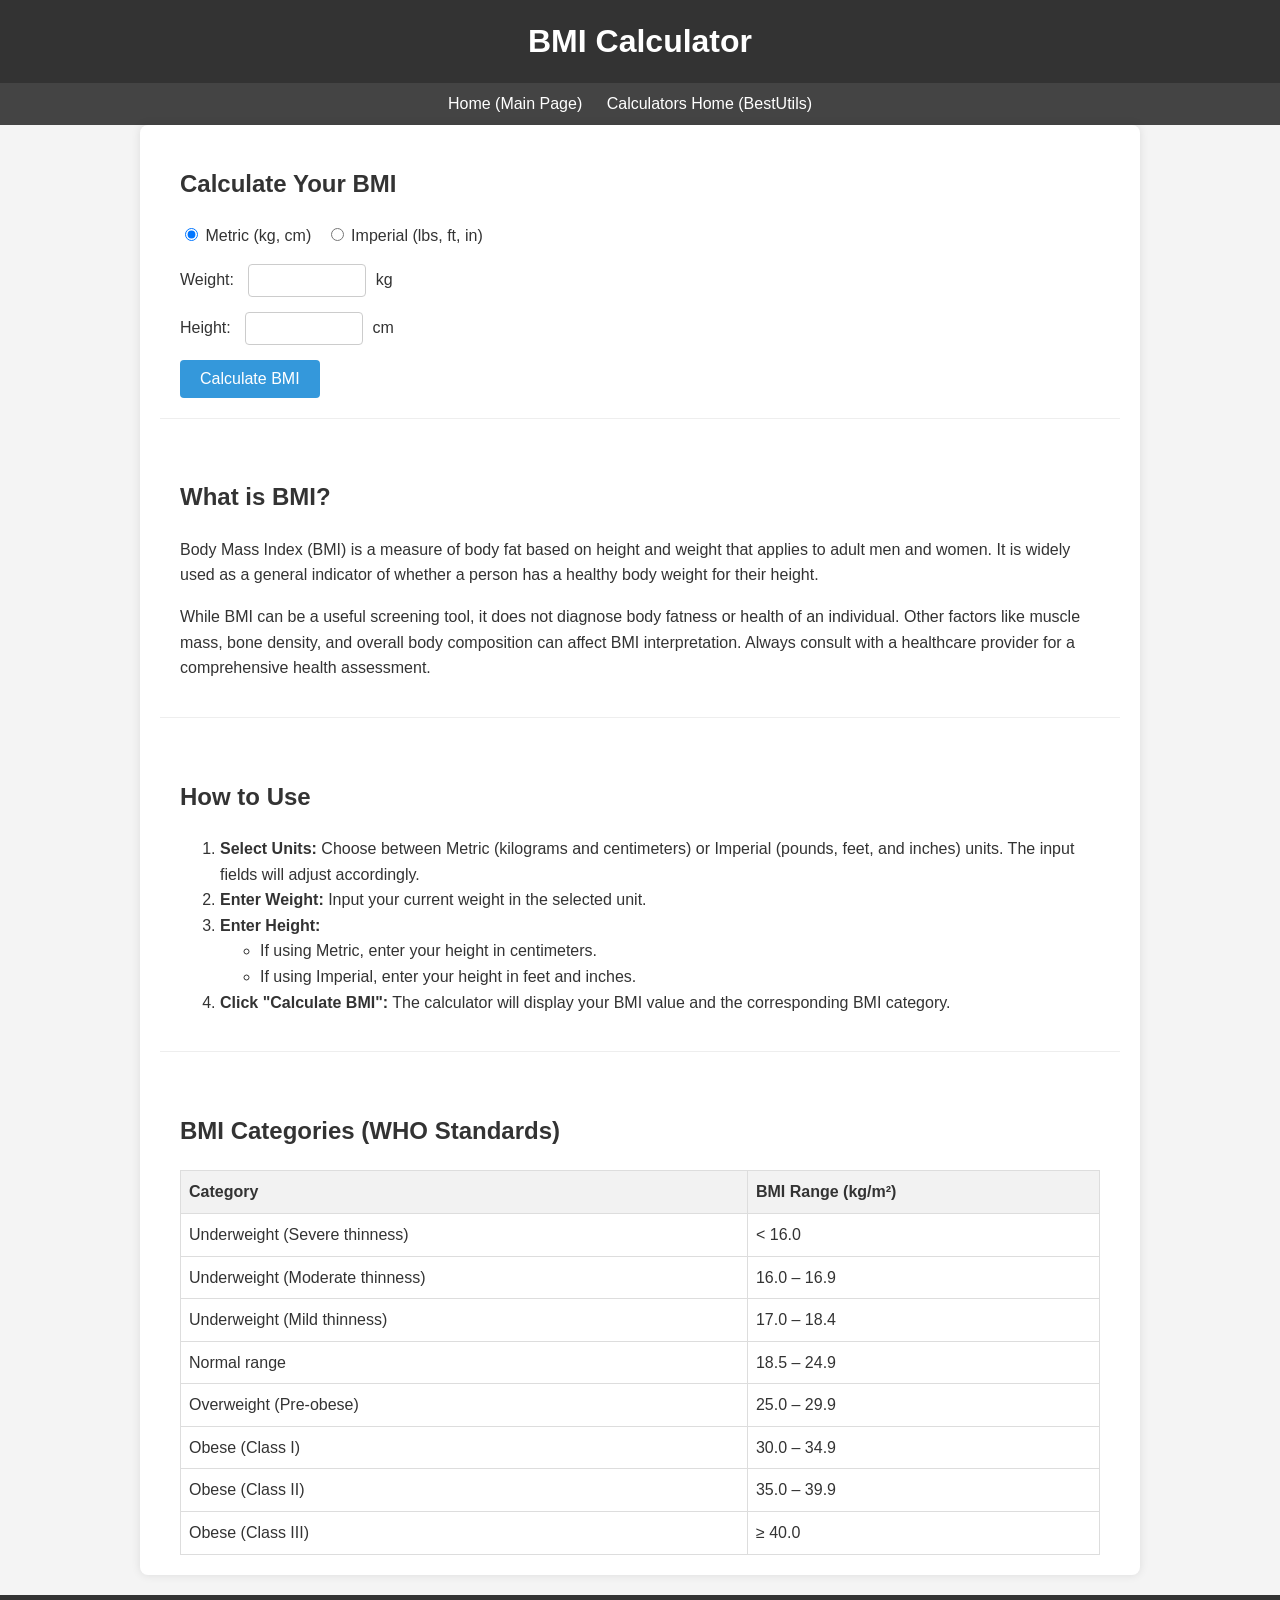
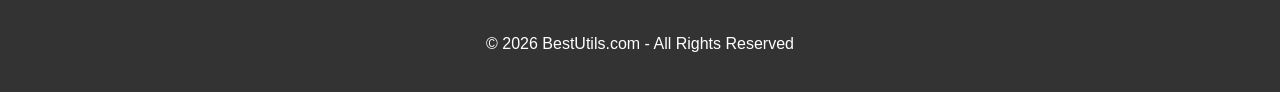
==== calculators/bmi-calculator.html @ e2a1e4fc "feat: Implement first three calculators with SEO and structure This commit includes the initial proj" ====
<!DOCTYPE html>
<html lang="en">
<head>
    <meta charset="UTF-8">
    <meta name="viewport" content="width=device-width, initial-scale=1.0">
    <title>BMI Calculator - Calculate Your Body Mass Index | BestUtils.com</title>
    <meta name="description" content="Use our free BMI Calculator to determine your Body Mass Index. Input your height and weight to get your BMI score and understand its implications for your health.">
    <meta name="robots" content="index,follow">
    <link rel="canonical" href="https://bestutils.com/calculators/bmi-calculator.html">
    <link rel="stylesheet" href="../css/style.css">

    <script type="application/ld+json">
    {
      "@context": "https://schema.org",
      "@type": "HowTo",
      "name": "How to Use the BMI Calculator",
      "description": "Calculate your Body Mass Index using metric or imperial units.",
      "step": [
        {
          "@type": "HowToStep",
          "name": "Select Units",
          "text": "Choose your preferred unit system: Metric (kilograms and centimeters) or Imperial (pounds and inches)."
        },
        {
          "@type": "HowToStep",
          "name": "Enter Weight",
          "text": "Input your weight in the selected unit (kg or lbs)."
        },
        {
          "@type": "HowToStep",
          "name": "Enter Height",
          "text": "Input your height in the selected unit (cm or feet and inches)."
        },
        {
          "@type": "HowToStep",
          "name": "Calculate BMI",
          "text": "Click the 'Calculate BMI' button to see your BMI value and category."
        }
      ]
    }
    </script>
    <style>
        /* Styles specific to BMI calculator for better layout */
        #bmiForm .unit-selector, #bmiForm .input-group { margin-bottom: 15px; }
        #bmiForm label { display: inline-block; width: auto; margin-right: 10px; }
        #bmiForm input[type="number"], #bmiForm input[type="text"] { width: 100px; padding: 8px; margin-right:5px; border: 1px solid #ccc; border-radius: 4px; }
        #bmiForm .imperial-height input { width: 70px; } /* Smaller inputs for feet/inches */
        #bmiForm button { padding: 10px 20px; background-color: #3498db; color: white; border: none; border-radius: 4px; cursor: pointer; font-size: 1rem; }
        #bmiForm button:hover { background-color: #2980b9; }
        #bmiResult { margin-top: 20px; padding: 15px; border: 1px solid #eee; border-radius: 5px; background-color: #f9f9f9; }
        #bmiResult p { margin: 5px 0; font-size: 1.1rem; }
        #bmiResult .category { font-weight: bold; }
        .bmi-table table { width: 100%; border-collapse: collapse; margin-top: 10px; }
        .bmi-table th, .bmi-table td { border: 1px solid #ddd; padding: 8px; text-align: left; }
        .bmi-table th { background-color: #f2f2f2; }
    </style>
</head>
<body>
    <header>
        <h1>BMI Calculator</h1>
    </header>

    <nav>
        <ul>
            <li><a href="../index.html">Home (Main Page)</a></li>
            <li><a href="https://bestutils.com/calculators/">Calculators Home (BestUtils)</a></li>
        </ul>
    </nav>

    <main class="container">
        <article>
            <section id="calculator">
                <h2>Calculate Your BMI</h2>
                <form id="bmiForm">
                    <div class="unit-selector">
                        <label><input type="radio" name="unitSystem" value="metric" checked onchange="toggleUnits()"> Metric (kg, cm)</label>
                        <label><input type="radio" name="unitSystem" value="imperial" onchange="toggleUnits()"> Imperial (lbs, ft, in)</label>
                    </div>

                    <div class="input-group">
                        <label for="weight">Weight:</label>
                        <input type="number" id="weight" name="weight" step="any" required>
                        <span id="weightUnit">kg</span>
                    </div>

                    <div class="input-group">
                        <label for="height">Height:</label>
                        <span id="metricHeightGroup">
                            <input type="number" id="heightCm" name="heightCm" step="any" required>
                            <span id="heightUnitCm">cm</span>
                        </span>
                        <span id="imperialHeightGroup" style="display:none;">
                            <input type="number" id="heightFt" name="heightFt" placeholder="ft" step="any">
                            <input type="number" id="heightIn" name="heightIn" placeholder="in" step="any">
                        </span>
                    </div>
                    <button type="button" onclick="calculateBmi()">Calculate BMI</button>
                </form>
                <div id="bmiResult" style="display:none;">
                    <p>Your BMI: <span id="bmiValue" style="font-weight:bold;"></span></p>
                    <p>Category: <span id="bmiCategory" class="category"></span></p>
                </div>
            </section>

            <section id="description">
                <h2>What is BMI?</h2>
                <p>Body Mass Index (BMI) is a measure of body fat based on height and weight that applies to adult men and women. It is widely used as a general indicator of whether a person has a healthy body weight for their height.</p>
                <p>While BMI can be a useful screening tool, it does not diagnose body fatness or health of an individual. Other factors like muscle mass, bone density, and overall body composition can affect BMI interpretation. Always consult with a healthcare provider for a comprehensive health assessment.</p>
            </section>

            <section id="how-to-use">
                <h2>How to Use</h2>
                <ol>
                    <li><strong>Select Units:</strong> Choose between Metric (kilograms and centimeters) or Imperial (pounds, feet, and inches) units. The input fields will adjust accordingly.</li>
                    <li><strong>Enter Weight:</strong> Input your current weight in the selected unit.</li>
                    <li><strong>Enter Height:</strong>
                        <ul>
                            <li>If using Metric, enter your height in centimeters.</li>
                            <li>If using Imperial, enter your height in feet and inches.</li>
                        </ul>
                    </li>
                    <li><strong>Click "Calculate BMI":</strong> The calculator will display your BMI value and the corresponding BMI category.</li>
                </ol>
            </section>

            <section id="bmi-categories" class="bmi-table">
                <h2>BMI Categories (WHO Standards)</h2>
                <table>
                    <thead>
                        <tr>
                            <th>Category</th>
                            <th>BMI Range (kg/m²)</th>
                        </tr>
                    </thead>
                    <tbody>
                        <tr>
                            <td>Underweight (Severe thinness)</td>
                            <td>&lt; 16.0</td>
                        </tr>
                        <tr>
                            <td>Underweight (Moderate thinness)</td>
                            <td>16.0 – 16.9</td>
                        </tr>
                        <tr>
                            <td>Underweight (Mild thinness)</td>
                            <td>17.0 – 18.4</td>
                        </tr>
                        <tr>
                            <td>Normal range</td>
                            <td>18.5 – 24.9</td>
                        </tr>
                        <tr>
                            <td>Overweight (Pre-obese)</td>
                            <td>25.0 – 29.9</td>
                        </tr>
                        <tr>
                            <td>Obese (Class I)</td>
                            <td>30.0 – 34.9</td>
                        </tr>
                        <tr>
                            <td>Obese (Class II)</td>
                            <td>35.0 – 39.9</td>
                        </tr>
                        <tr>
                            <td>Obese (Class III)</td>
                            <td>≥ 40.0</td>
                        </tr>
                    </tbody>
                </table>
            </section>
        </article>
    </main>

    <footer>
        <p>&copy; <script>document.write(new Date().getFullYear())</script> BestUtils.com - All Rights Reserved</p>
    </footer>

    <script>
        function toggleUnits() {
            const unitSystem = document.querySelector('input[name="unitSystem"]:checked').value;
            const weightUnit = document.getElementById('weightUnit');
            const metricHeightGroup = document.getElementById('metricHeightGroup');
            const imperialHeightGroup = document.getElementById('imperialHeightGroup');
            const heightCmInput = document.getElementById('heightCm');
            const heightFtInput = document.getElementById('heightFt');
            const heightInInput = document.getElementById('heightIn');

            if (unitSystem === 'metric') {
                weightUnit.textContent = 'kg';
                metricHeightGroup.style.display = 'inline';
                imperialHeightGroup.style.display = 'none';
                heightCmInput.required = true;
                heightFtInput.required = false;
                heightInInput.required = false;
            } else { // imperial
                weightUnit.textContent = 'lbs';
                metricHeightGroup.style.display = 'none';
                imperialHeightGroup.style.display = 'inline';
                heightCmInput.required = false;
                heightFtInput.required = true;
                // heightInInput.required = true; // Not strictly, can be 0
            }
            // Clear inputs when switching
            document.getElementById('weight').value = '';
            heightCmInput.value = '';
            heightFtInput.value = '';
            heightInInput.value = '';
            document.getElementById('bmiResult').style.display = 'none';
        }

        function calculateBmi() {
            const unitSystem = document.querySelector('input[name="unitSystem"]:checked').value;
            let weight = parseFloat(document.getElementById('weight').value);
            let height; // height in meters

            if (isNaN(weight) || weight <= 0) {
                alert('Please enter a valid positive weight.');
                return;
            }

            if (unitSystem === 'metric') {
                const heightCm = parseFloat(document.getElementById('heightCm').value);
                if (isNaN(heightCm) || heightCm <= 0) {
                    alert('Please enter a valid positive height in centimeters.');
                    return;
                }
                height = heightCm / 100; // Convert cm to meters
            } else { // imperial
                const heightFt = parseFloat(document.getElementById('heightFt').value) || 0;
                const heightIn = parseFloat(document.getElementById('heightIn').value) || 0;
                if ((isNaN(heightFt) || isNaN(heightIn)) || (heightFt <= 0 && heightIn <= 0) || heightFt < 0 || heightIn < 0) {
                    alert('Please enter a valid positive height in feet and/or inches.');
                    return;
                }
                height = ((heightFt * 12) + heightIn) * 0.0254; // Convert feet and inches to meters
                weight = weight * 0.453592; // Convert lbs to kg
            }

            if (height <= 0) {
                 alert('Please enter a valid positive height.');
                return;
            }

            const bmi = weight / (height * height);
            displayBmiResult(bmi);
        }

        function displayBmiResult(bmi) {
            const bmiValueEl = document.getElementById('bmiValue');
            const bmiCategoryEl = document.getElementById('bmiCategory');
            let category = '';

            if (bmi < 16.0) category = 'Underweight (Severe thinness)';
            else if (bmi >= 16.0 && bmi <= 16.9) category = 'Underweight (Moderate thinness)';
            else if (bmi >= 17.0 && bmi <= 18.4) category = 'Underweight (Mild thinness)';
            else if (bmi >= 18.5 && bmi <= 24.9) category = 'Normal range';
            else if (bmi >= 25.0 && bmi <= 29.9) category = 'Overweight (Pre-obese)';
            else if (bmi >= 30.0 && bmi <= 34.9) category = 'Obese (Class I)';
            else if (bmi >= 35.0 && bmi <= 39.9) category = 'Obese (Class II)';
            else if (bmi >= 40.0) category = 'Obese (Class III)';
            else category = 'N/A';

            bmiValueEl.textContent = bmi.toFixed(2);
            bmiCategoryEl.textContent = category;
            document.getElementById('bmiResult').style.display = 'block';
        }
        
        // Initialize units on page load
        document.addEventListener('DOMContentLoaded', toggleUnits);
    </script>
</body>
</html>
---- css/style.css ----
body { font-family: sans-serif; line-height: 1.6; margin: 0; padding: 0; background-color: #f4f4f4; color: #333; }
header { background: #333; color: #fff; padding: 1rem 0; text-align: center; }
header h1 { margin: 0; }
nav { background: #444; padding: 0.5rem; text-align: center;}
nav ul { list-style: none; padding: 0; margin: 0; }
nav ul li { display: inline; margin-right: 20px; }
nav ul li a { color: #fff; text-decoration: none; }
main { padding: 20px; } /* This was main.container before, generalise to main */
.container { max-width: 960px; margin: auto; /*overflow: auto; */ /* Removed overflow:auto for now */ padding: 0 20px; background-color: #fff; border-radius: 8px; box-shadow: 0 0 10px rgba(0,0,0,0.1); }
section { margin-bottom: 20px; padding: 20px; border-bottom: 1px #eee solid; }
section:last-child { border-bottom: none; }
h2 { color: #333; }
.calculator-list article { margin-bottom: 15px; padding: 15px; background-color: #f9f9f9; border-radius: 5px; }
.calculator-list h3 { margin-top: 0; }
footer { text-align: center; padding: 20px; background: #333; color: #fff; margin-top: 20px;}
a { color: #3498db; }
a:hover { color: #2980b9; }

/* Basic responsive adjustments */
@media (max-width: 768px) {
    nav ul li { display: block; margin-bottom: 10px; margin-right: 0; }
    .container { padding: 0 10px; }
    main { padding: 10px; }
    section { padding: 15px; }
}

@media (max-width: 480px) {
    header h1 { font-size: 1.8rem; }
    h2 { font-size: 1.5rem; }
    body { font-size: 0.95rem; }
}
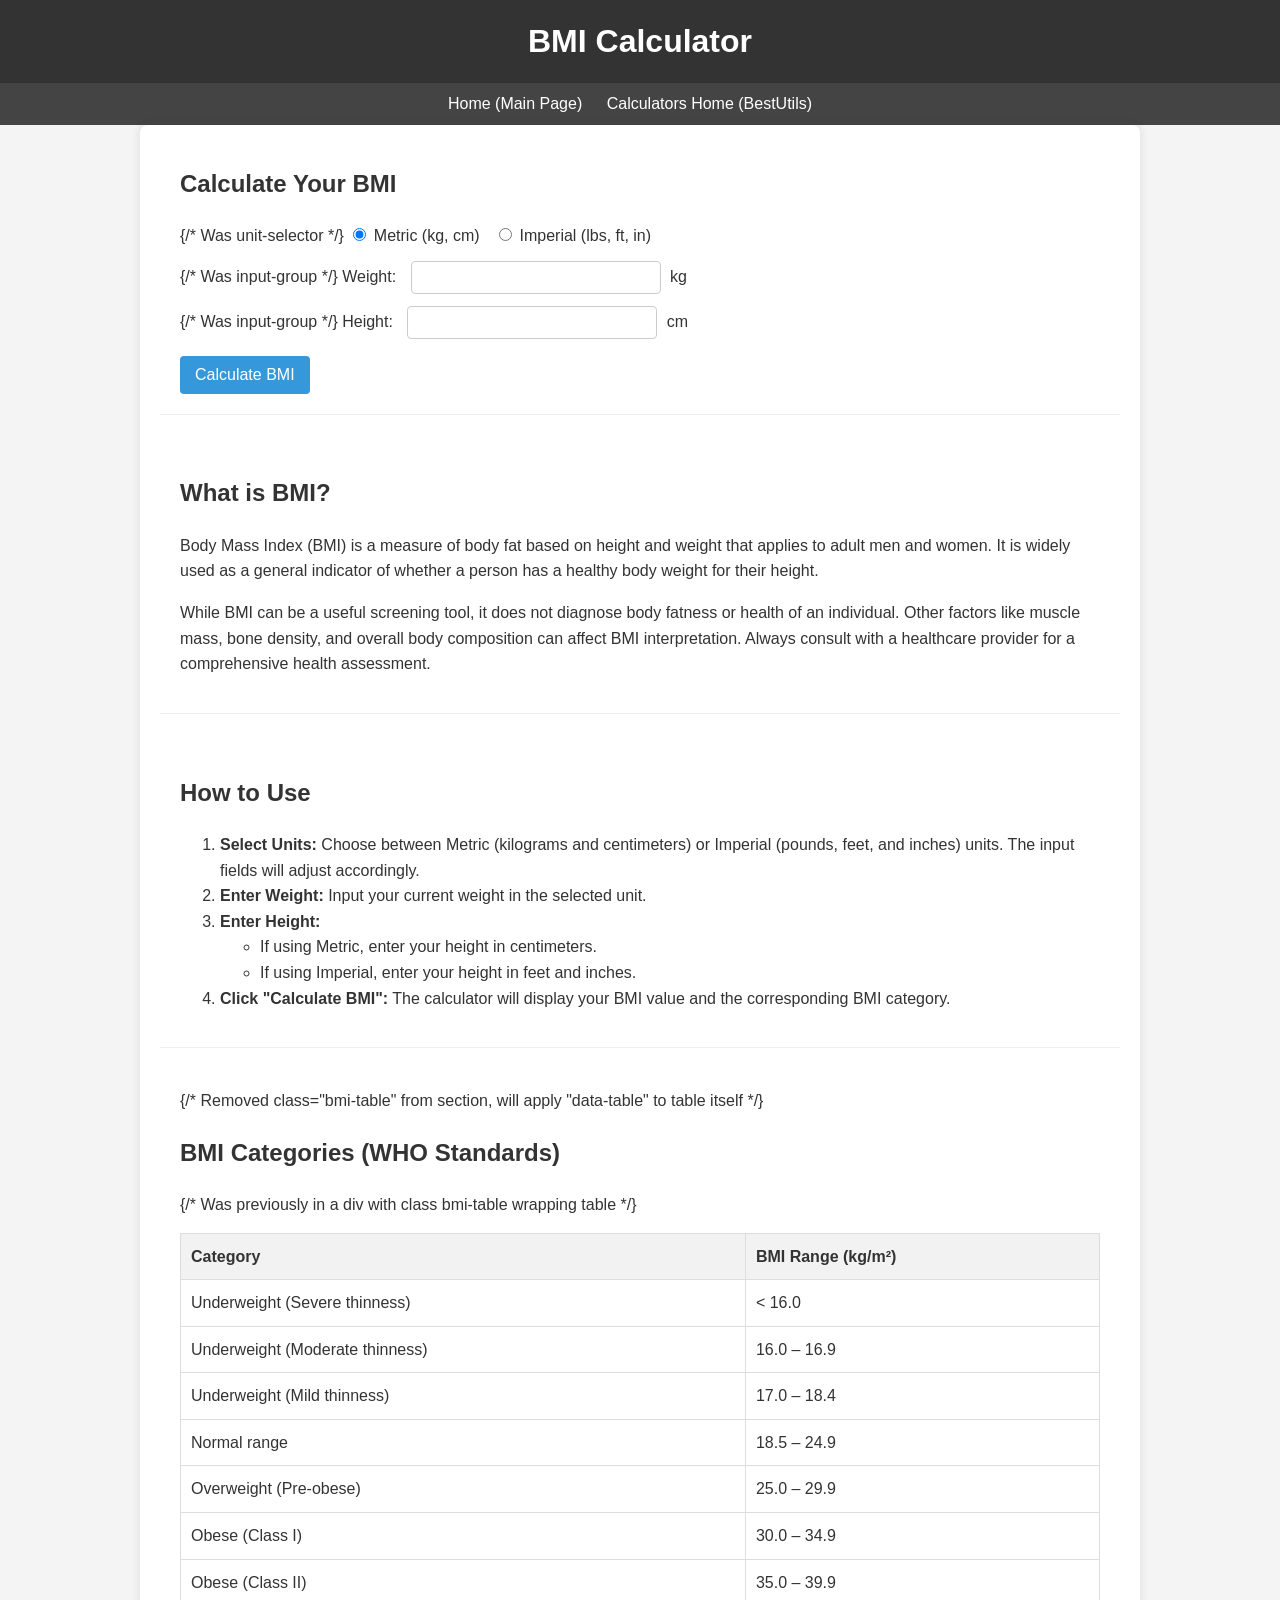
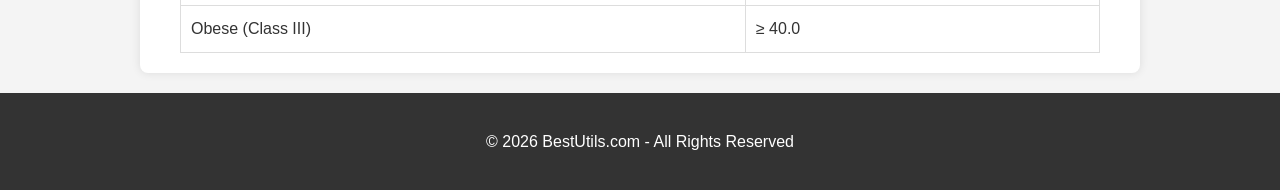
==== commit 12a43ea1: "feat: Complete development of initial six calculators and site structure This commit finalizes the d" ====
--- a/calculators/bmi-calculator.html
+++ b/calculators/bmi-calculator.html
@@ -39,21 +39,7 @@
       ]
     }
     </script>
-    <style>
-        /* Styles specific to BMI calculator for better layout */
-        #bmiForm .unit-selector, #bmiForm .input-group { margin-bottom: 15px; }
-        #bmiForm label { display: inline-block; width: auto; margin-right: 10px; }
-        #bmiForm input[type="number"], #bmiForm input[type="text"] { width: 100px; padding: 8px; margin-right:5px; border: 1px solid #ccc; border-radius: 4px; }
-        #bmiForm .imperial-height input { width: 70px; } /* Smaller inputs for feet/inches */
-        #bmiForm button { padding: 10px 20px; background-color: #3498db; color: white; border: none; border-radius: 4px; cursor: pointer; font-size: 1rem; }
-        #bmiForm button:hover { background-color: #2980b9; }
-        #bmiResult { margin-top: 20px; padding: 15px; border: 1px solid #eee; border-radius: 5px; background-color: #f9f9f9; }
-        #bmiResult p { margin: 5px 0; font-size: 1.1rem; }
-        #bmiResult .category { font-weight: bold; }
-        .bmi-table table { width: 100%; border-collapse: collapse; margin-top: 10px; }
-        .bmi-table th, .bmi-table td { border: 1px solid #ddd; padding: 8px; text-align: left; }
-        .bmi-table th { background-color: #f2f2f2; }
-    </style>
+    <!-- Removed style block -->
 </head>
 <body>
     <header>
@@ -71,19 +57,19 @@
         <article>
             <section id="calculator">
                 <h2>Calculate Your BMI</h2>
-                <form id="bmiForm">
-                    <div class="unit-selector">
+                <form id="bmiForm" class="calculator-form">
+                    <div class="form-group"> {/* Was unit-selector */}
                         <label><input type="radio" name="unitSystem" value="metric" checked onchange="toggleUnits()"> Metric (kg, cm)</label>
                         <label><input type="radio" name="unitSystem" value="imperial" onchange="toggleUnits()"> Imperial (lbs, ft, in)</label>
                     </div>
 
-                    <div class="input-group">
+                    <div class="form-group"> {/* Was input-group */}
                         <label for="weight">Weight:</label>
                         <input type="number" id="weight" name="weight" step="any" required>
                         <span id="weightUnit">kg</span>
                     </div>
 
-                    <div class="input-group">
+                    <div class="form-group"> {/* Was input-group */}
                         <label for="height">Height:</label>
                         <span id="metricHeightGroup">
                             <input type="number" id="heightCm" name="heightCm" step="any" required>
@@ -96,9 +82,9 @@
                     </div>
                     <button type="button" onclick="calculateBmi()">Calculate BMI</button>
                 </form>
-                <div id="bmiResult" style="display:none;">
-                    <p>Your BMI: <span id="bmiValue" style="font-weight:bold;"></span></p>
-                    <p>Category: <span id="bmiCategory" class="category"></span></p>
+                <div id="bmiResult" class="calculator-result" style="display:none;">
+                    <p>Your BMI: <span id="bmiValue" class="value"></span></p>
+                    <p>Category: <span id="bmiCategory" class="category"></span></p> {/* Existing class "category" can be kept if it has specific styles or for JS, but .value is for the number itself */}
                 </div>
             </section>
 
@@ -123,9 +109,9 @@
                 </ol>
             </section>
 
-            <section id="bmi-categories" class="bmi-table">
+            <section id="bmi-categories"> {/* Removed class="bmi-table" from section, will apply "data-table" to table itself */}
                 <h2>BMI Categories (WHO Standards)</h2>
-                <table>
+                <table class="data-table"> {/* Was previously in a div with class bmi-table wrapping table */}
                     <thead>
                         <tr>
                             <th>Category</th>
@@ -187,7 +173,7 @@
 
             if (unitSystem === 'metric') {
                 weightUnit.textContent = 'kg';
-                metricHeightGroup.style.display = 'inline';
+                metricHeightGroup.style.display = 'inline'; // Keep display style for JS logic
                 imperialHeightGroup.style.display = 'none';
                 heightCmInput.required = true;
                 heightFtInput.required = false;
--- a/css/style.css
+++ b/css/style.css
@@ -29,3 +29,100 @@
     h2 { font-size: 1.5rem; }
     body { font-size: 0.95rem; }
 }
+
+/* General Form Styling */
+.calculator-form div, .form-group {
+    margin-bottom: 12px;
+}
+
+.calculator-form label, .form-label {
+    display: inline-block;
+    margin-right: 10px;
+    /* Consider font-weight: bold; for better readability if desired */
+}
+
+.calculator-form input[type="number"],
+.calculator-form input[type="text"],
+.calculator-form input[type="date"],
+.calculator-form select {
+    padding: 8px;
+    border: 1px solid #ccc;
+    border-radius: 4px;
+    margin-right: 5px; 
+    box-sizing: border-box; /* Add for better width control */
+}
+
+/* Responsive input widths */
+.calculator-form input[type="number"],
+.calculator-form input[type="text"],
+.calculator-form input[type="date"],
+.calculator-form select {
+    width: calc(100% - 100px); /* Default width, adjust 100px based on typical label width */
+    max-width: 250px; /* Max width for larger screens */
+}
+
+/* Adjust for smaller screens where labels might stack or be shorter */
+@media (max-width: 600px) {
+    .calculator-form input[type="number"],
+    .calculator-form input[type="text"],
+    .calculator-form input[type="date"],
+    .calculator-form select {
+        width: 100%; /* Full width on smaller screens */
+        max-width: none;
+        margin-right: 0;
+    }
+    .calculator-form label, .form-label {
+        width: 100%; /* Full width labels */
+        margin-bottom: 5px; /* Space between label and input */
+    }
+}
+
+
+.calculator-form button, .calc-button {
+    padding: 10px 15px;
+    background-color: #3498db;
+    color: white;
+    border: none;
+    border-radius: 4px;
+    cursor: pointer;
+    margin-top: 5px;
+    font-size: 1rem;
+}
+
+.calculator-form button:hover, .calc-button:hover {
+    background-color: #2980b9;
+}
+
+.result-display, .calculator-result {
+    margin-top: 20px;
+    padding: 15px;
+    border: 1px solid #eee;
+    border-radius: 5px;
+    background-color: #f9f9f9;
+    font-size: 1.1rem;
+}
+
+.result-display p, .calculator-result p {
+    margin: 8px 0;
+}
+
+.result-display .value, .calculator-result .value {
+    font-weight: bold;
+}
+
+/* General Table Styling */
+.data-table {
+    width: 100%;
+    border-collapse: collapse;
+    margin-top: 15px;
+}
+
+.data-table th, .data-table td {
+    border: 1px solid #ddd;
+    padding: 10px;
+    text-align: left;
+}
+
+.data-table th {
+    background-color: #f2f2f2;
+}
